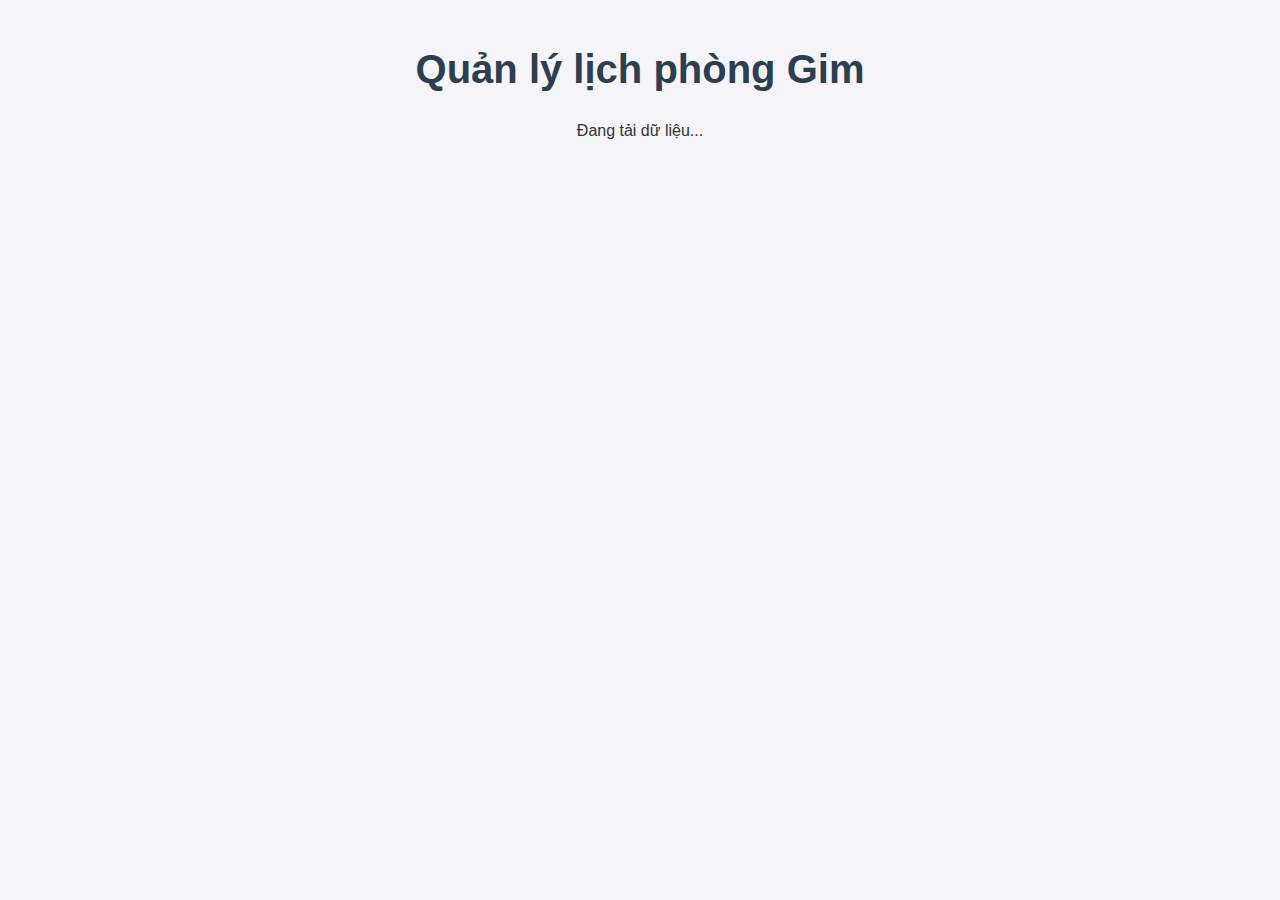
==== web/index.html @ d3e2ae99 "up" ====
﻿<!DOCTYPE html>
<html lang="vi">
<head>
    <meta charset="UTF-8">
    <meta name="viewport" content="width=device-width, initial-scale=1.0">
    <title>Quản lý lịch phòng gim</title>
    <script src="JavaScript/jquery.min.js"></script>
    <script src="JavaScript/jquery-ui.min.js"></script>
    <script src="JavaScript/jquery-ui.js"></script>
    <script src="JavaScript.js"></script>
    <link href="StyleSheet1.css" rel="stylesheet" />
    <link href="JavaScript/jquery-confirm.min.css" rel="stylesheet" />
    <script src="JavaScript/jquery-confirm.min.js"></script>
</head>
<body>
    <h1>Quản lý lịch phòng Gim</h1>
    <div id="conten">
    </div>
</body>
</html>
---- web/StyleSheet1.css ----
﻿body {
    font-family: Arial, sans-serif;
    background-color: #f4f4f9;
    color: #333;
    margin: 0;
    padding: 20px;
}

h1 {
    text-align: center;
    font-size: 2.5em;
    color: #2c3e50;
    margin-bottom: 30px;
}

#conten {
    display: flex;
    flex-wrap: wrap;
    justify-content: space-evenly;
}

.event {
    background-color: #fff;
    border-radius: 10px;
    box-shadow: 0 4px 8px rgba(0, 0, 0, 0.2);
    padding: 20px;
    margin: 40px 0px 40px 0px;
    width: 100%;
    max-width: 750px;
    transition: transform 0.4s;
}

    .event:hover {
        transform: scale(1.04);
    }
.info{
    width:70%;
}
.info-section {
    border-bottom: 1px solid black;
    margin-bottom: 15px;
    display: flex;
    flex-direction: row;
    justify-content: space-between;
    align-items: center;
}

    .info div {
        font-size: 1em;
        padding: 5px 0;
    }

#malich {
    display: flex;
    text-align: center;
}

.actions {
    display: flex;
    justify-content: flex-end;
    margin: 10px;
    width:30%;
}

button {
    padding: 8px 16px;
    border-radius: 5px;
    font-size: 1em;
    cursor: pointer;
    border: none;
    transition: background-color 0.3s;
}

.edit-btn {
    background-color: #3498db;
    color: #fff;
}

    .edit-btn:hover {
        background-color: #2980b9;
    }

.delete-btn {
    background-color: #e74c3c;
    color: #fff;
    margin-left:20px;
}

    .delete-btn:hover {
        background-color: #c0392b;
    }

.jconfirm-box {
    border-radius: 8px;
    box-shadow: 0 4px 10px rgba(0, 0, 0, 0.1);
    width:30%;
}

.jconfirm-title {
    font-weight: bold;
    color: #2c3e50;
}

.jconfirm-content {
    font-size: 1em;
    color: #555;
}

.btn-primary {
    background-color: #2ecc71;
    color: white;
    border-radius: 5px;
}

    .btn-primary:hover {
        background-color: #27ae60;
    }

.btn-secondary {
    background-color: #bdc3c7;
    color: #333;
    border-radius: 5px;
}

    .btn-secondary:hover {
        background-color: #95a5a6;
    }

form label {
    font-weight: bold;
    color: #34495e;
}

form input {
    margin :5px 0px 20px 0px;
    border: 1px solid #ccc;
    border-radius: 4px;
    padding: 8px;
    font-size: 1em;
    width: 100%;
    box-sizing: border-box;
}

    form input:focus {
        border-color: #3498db;
        outline: none;
        box-shadow: 0 0 5px rgba(52, 152, 219, 0.4);
    }
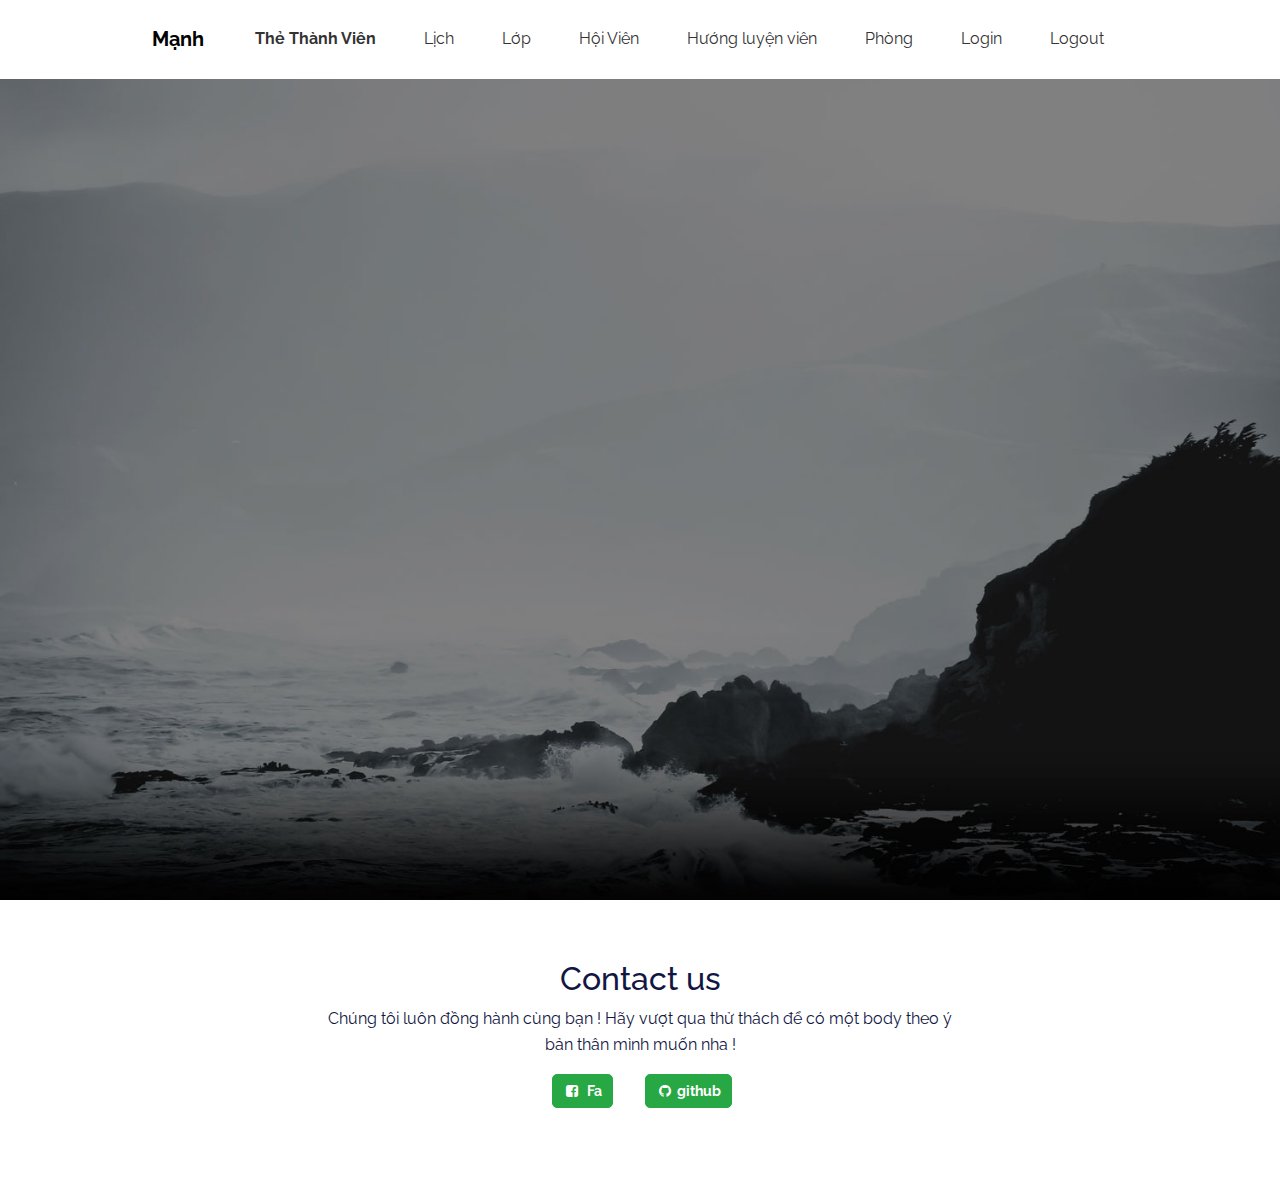
==== commit 95d6ea2e: "update full code" ====
--- a/web/index.html
+++ b/web/index.html
@@ -1,20 +1,65 @@
-﻿<!DOCTYPE html>
-<html lang="vi">
+<!DOCTYPE html>
+<html data-bs-theme="light" lang="en">
+
 <head>
-    <meta charset="UTF-8">
-    <meta name="viewport" content="width=device-width, initial-scale=1.0">
-    <title>Quản lý lịch phòng gim</title>
+    <meta charset="utf-8">
+    <meta name="viewport" content="width=device-width, initial-scale=1.0, shrink-to-fit=no">
+    <title>Home - Brand</title>
     <script src="JavaScript/jquery.min.js"></script>
-    <script src="JavaScript/jquery-ui.min.js"></script>
-    <script src="JavaScript/jquery-ui.js"></script>
+    <script src="JavaScript/jquery-confirm.min.js"></script>
+    <link href="JavaScript/jquery-confirm.min.css" rel="stylesheet" />
+    <script src="JavaScript/crypto-js.js"></script>
+    <link rel="stylesheet" href="assets/bootstrap/css/bootstrap.min.css">
+    <link rel="stylesheet" href="https://fonts.googleapis.com/css?family=Lora:400,700,400italic,700italic&amp;display=swap">
+    <link rel="stylesheet" href="https://fonts.googleapis.com/css?family=Cabin:700&amp;display=swap">
+    <link rel="stylesheet" href="assets/fonts/font-awesome.min.css">
+    <link href="StyleSheet1.css" rel="stylesheet" />
     <script src="JavaScript.js"></script>
-    <link href="StyleSheet1.css" rel="stylesheet" />
-    <link href="JavaScript/jquery-confirm.min.css" rel="stylesheet" />
-    <script src="JavaScript/jquery-confirm.min.js"></script>
 </head>
-<body>
-    <h1>Quản lý lịch phòng Gim</h1>
-    <div id="conten">
-    </div>
+
+<body id="page-top" data-bs-spy="scroll" data-bs-target="#mainNav" data-bs-offset="77">
+    <nav class="navbar navbar-expand-md fixed-top" id="mainNav">
+        <div class="container"><a class="navbar-brand" href="#">Mạnh</a><button data-bs-toggle="collapse" class="navbar-toggler" data-bs-target="#navbarResponsive" type="button" aria-controls="navbarResponsive" aria-expanded="false" aria-label="Toggle navigation" value="Menu"><i class="fa fa-bars"></i></button>
+            <div class="collapse navbar-collapse" id="navbarResponsive">
+                <ul class="navbar-nav ms-auto">
+                    <li class="nav-item nav-link"><a class="nav-link active" id="TheThanhVien" href="#">Thẻ Thành Viên</a></li>
+                    <li class="nav-item nav-link"><a class="nav-link" id="LichLopHoc" href="#">Lịch</a></li>
+                    <li class="nav-item nav-link"><a class="nav-link" id="LopHoc" href="#">Lớp</a></li>
+                    <li class="nav-item nav-link"><a class="nav-link" id="HoiVien" href="#">Hội Viên</a></li>
+                    <li class="nav-item nav-link"><a class="nav-link" id="HuongLuyenVien" href="#">Hướng luyện viên</a></li>
+                    <li class="nav-item nav-link"><a class="nav-link" id="PhongTap" href="#">Phòng</a></li>
+                    <li class="nav-item nav-link"><a class="nav-link" id="logintrang" href="#">Login</a></li>
+                    <li class="nav-item nav-link"><a class="nav-link" id="logouttrang" href="#">Logout</a></li>
+                </ul>
+            </div>
+        </div>
+    </nav>
+    <header class="masthead" style="background-image:url('assets/img/intro-bg.jpg');">
+        <div class="intro-body">
+        </div>
+        <div>
+            <div class="search"></div>
+            <div class="add"></div>
+            <div class="noidung"></div>
+        </div>
+    </header>
+    <section class="text-center content-section" id="contact">
+        <div class="container">
+            <div class="row">
+                <div class="col-lg-8 mx-auto">
+                    <h2>Contact us</h2>
+                    <p>Chúng tôi luôn đồng hành cùng bạn ! Hãy vượt qua thử thách để có một body theo ý bản thân mình muốn nha !</p>
+                    <ul class="list-inline banner-social-buttons">
+                        <li class="list-inline-item">&nbsp;<button class="btn btn-primary btn-lg btn-default" type="button"><i class="fa fa-facebook-square fa-fw" style="color: var(--bs-white);"></i><span>&nbsp; Fa</span></button></li>
+                        <li class="list-inline-item">&nbsp;</li>
+                        <li class="list-inline-item">&nbsp;<button class="btn btn-primary btn-lg btn-default" type="button"><i class="fa fa-github fa-fw"></i><span>&nbsp;github</span></button></li>
+                    </ul>
+                </div>
+            </div>
+        </div>
+    </section>
+    <script src="assets/bootstrap/js/bootstrap.min.js"></script>
+    <script src="assets/js/grayscale.js"></script>
 </body>
-</html>
+
+</html>--- a/web/StyleSheet1.css
+++ b/web/StyleSheet1.css
@@ -1,148 +1,181 @@
-﻿body {
-    font-family: Arial, sans-serif;
-    background-color: #f4f4f9;
-    color: #333;
-    margin: 0;
-    padding: 20px;
+﻿.noidung {
+    display: flex;
+    flex-direction: row;
+    flex-wrap: wrap;
+    align-content: center;
+    justify-content: space-between;
+    align-items: stretch;
 }
 
-h1 {
-    text-align: center;
-    font-size: 2.5em;
-    color: #2c3e50;
-    margin-bottom: 30px;
+.search input#searchInput {
+    width: 250px;
+    padding: 8px;
+    margin-right: 10px;
+    border: 1px solid #ccc !important;
+    border-radius: 5px !important;
+    font-size: 14px;
+    box-sizing: border-box;
+    display: inline-block;
 }
 
-#conten {
-    display: flex;
-    flex-wrap: wrap;
-    justify-content: space-evenly;
+.search button {
+    background-color: #28a745 !important;
+    color: white !important;
+    padding: 8px 15px !important;
+    font-size: 16px;
+    border: none !important;
+    border-radius: 5px !important;
+    cursor: pointer;
 }
 
-.event {
-    background-color: #fff;
-    border-radius: 10px;
-    box-shadow: 0 4px 8px rgba(0, 0, 0, 0.2);
-    padding: 20px;
-    margin: 40px 0px 40px 0px;
-    width: 100%;
-    max-width: 750px;
-    transition: transform 0.4s;
+    .search button:hover {
+        background-color: #218838 !important;
+    }
+
+.add button {
+    background-color: #007bff !important;
+    color: white !important;
+    border: none !important;
+    padding: 10px 20px !important;
+    font-size: 16px;
+    border-radius: 5px;
+    cursor: pointer;
 }
 
-    .event:hover {
-        transform: scale(1.04);
+    .add button:hover {
+        background-color: #0056b3 !important;
     }
-.info{
-    width:70%;
-}
-.info-section {
-    border-bottom: 1px solid black;
-    margin-bottom: 15px;
-    display: flex;
-    flex-direction: row;
-    justify-content: space-between;
-    align-items: center;
+
+.info {
+    color: white;
+    width: 30%;
+    padding: 15px;
+    margin: 20px;
+    border: 1px solid #ddd;
+    border-radius: 5px;
+    box-shadow: 0 2px 5px rgba(0, 0, 0, 0.1);
 }
 
-    .info div {
-        font-size: 1em;
-        padding: 5px 0;
+    .info .ma-the,
+    .info .ma-hoivien,
+    .info .ma-lich,
+    .info .loai-the,
+    .info .ngay-batdau,
+    .info .ngay-ketthuc,
+    .info .gia-tien {
+        margin-bottom: 10px;
+        font-size: 14px;
+        color: white;
     }
 
-#malich {
-    display: flex;
+    .info button {
+        background-color: #ff5c5c;
+        color: white;
+        padding: 6px 12px;
+        font-size: 14px;
+        border: none;
+        border-radius: 4px;
+        cursor: pointer;
+        margin-right: 10px;
+        margin-top:10px;
+    }
+
+        .info button:hover {
+            background-color: #e04f4f;
+        }
+
+.noidung .info button.sua-btn {
+    background-color: #ffc107;
+}
+
+    .noidung .info button.sua-btn:hover {
+        background-color: #e0a800;
+    }
+
+.noidung .info button.xoa-btn {
+    background-color: #dc3545;
+}
+
+    .noidung .info button.xoa-btn:hover {
+        background-color: #c82333;
+    }
+
+.add, .search {
+    margin: 10px 0;
     text-align: center;
 }
 
-.actions {
-    display: flex;
-    justify-content: flex-end;
-    margin: 10px;
-    width:30%;
+    .add button, .search button {
+        font-size: 16px;
+        padding: 8px 15px;
+        border-radius: 5px;
+        cursor: pointer;
+    }
+
+    .add button {
+        background-color: #007bff !important;
+    }
+
+        .add button:hover {
+            background-color: #0056b3 !important;
+        }
+
+.masthead {
+    position: relative;
+    height: 100vh;
+    background-size: cover;
+    background-position: center center;
+    padding-top: 80px;
 }
 
-button {
-    padding: 8px 16px;
-    border-radius: 5px;
-    font-size: 1em;
-    cursor: pointer;
-    border: none;
-    transition: background-color 0.3s;
+.content-section {
+    padding: 60px 0;
 }
 
-.edit-btn {
-    background-color: #3498db;
-    color: #fff;
+.navbar-nav .nav-link {
+    padding: 10px;
+    color: #333 !important;
+    font-size: 16px;
 }
 
-    .edit-btn:hover {
-        background-color: #2980b9;
+    .navbar-nav .nav-link:hover {
+        background-color: #007bff;
+        color: white !important;
     }
 
-.delete-btn {
-    background-color: #e74c3c;
-    color: #fff;
-    margin-left:20px;
-}
-
-    .delete-btn:hover {
-        background-color: #c0392b;
-    }
-
-.jconfirm-box {
-    border-radius: 8px;
-    box-shadow: 0 4px 10px rgba(0, 0, 0, 0.1);
-    width:30%;
-}
-
-.jconfirm-title {
-    font-weight: bold;
-    color: #2c3e50;
-}
-
-.jconfirm-content {
-    font-size: 1em;
-    color: #555;
-}
-
 .btn-primary {
-    background-color: #2ecc71;
-    color: white;
-    border-radius: 5px;
+    background-color: #28a745 !important;
+    border-color: #28a745 !important;
 }
 
     .btn-primary:hover {
-        background-color: #27ae60;
+        background-color: #218838 !important;
+        border-color: #1e7e34 !important;
     }
 
-.btn-secondary {
-    background-color: #bdc3c7;
-    color: #333;
+.list-inline-item button {
+    padding: 5px 10px;
     border-radius: 5px;
+    background-color: #007bff;
+    color: white;
+    font-size: 14px;
+    cursor: pointer;
 }
 
-    .btn-secondary:hover {
-        background-color: #95a5a6;
+    .list-inline-item button:hover {
+        background-color: #0056b3;
     }
 
-form label {
-    font-weight: bold;
-    color: #34495e;
+.jconfirm-title {
+    padding: 10px 0px 0px 0px;
+    margin: 20px 0px 0px 0px;
+    display: flex;
+    color: #495057;
+    align-items: center;
+    justify-content: space-around;
 }
 
-form input {
-    margin :5px 0px 20px 0px;
-    border: 1px solid #ccc;
-    border-radius: 4px;
-    padding: 8px;
-    font-size: 1em;
-    width: 100%;
-    box-sizing: border-box;
-}
-
-    form input:focus {
-        border-color: #3498db;
-        outline: none;
-        box-shadow: 0 0 5px rgba(52, 152, 219, 0.4);
-    }
+.form-label {
+    color: black;
+    margin-bottom: .5rem;
+}